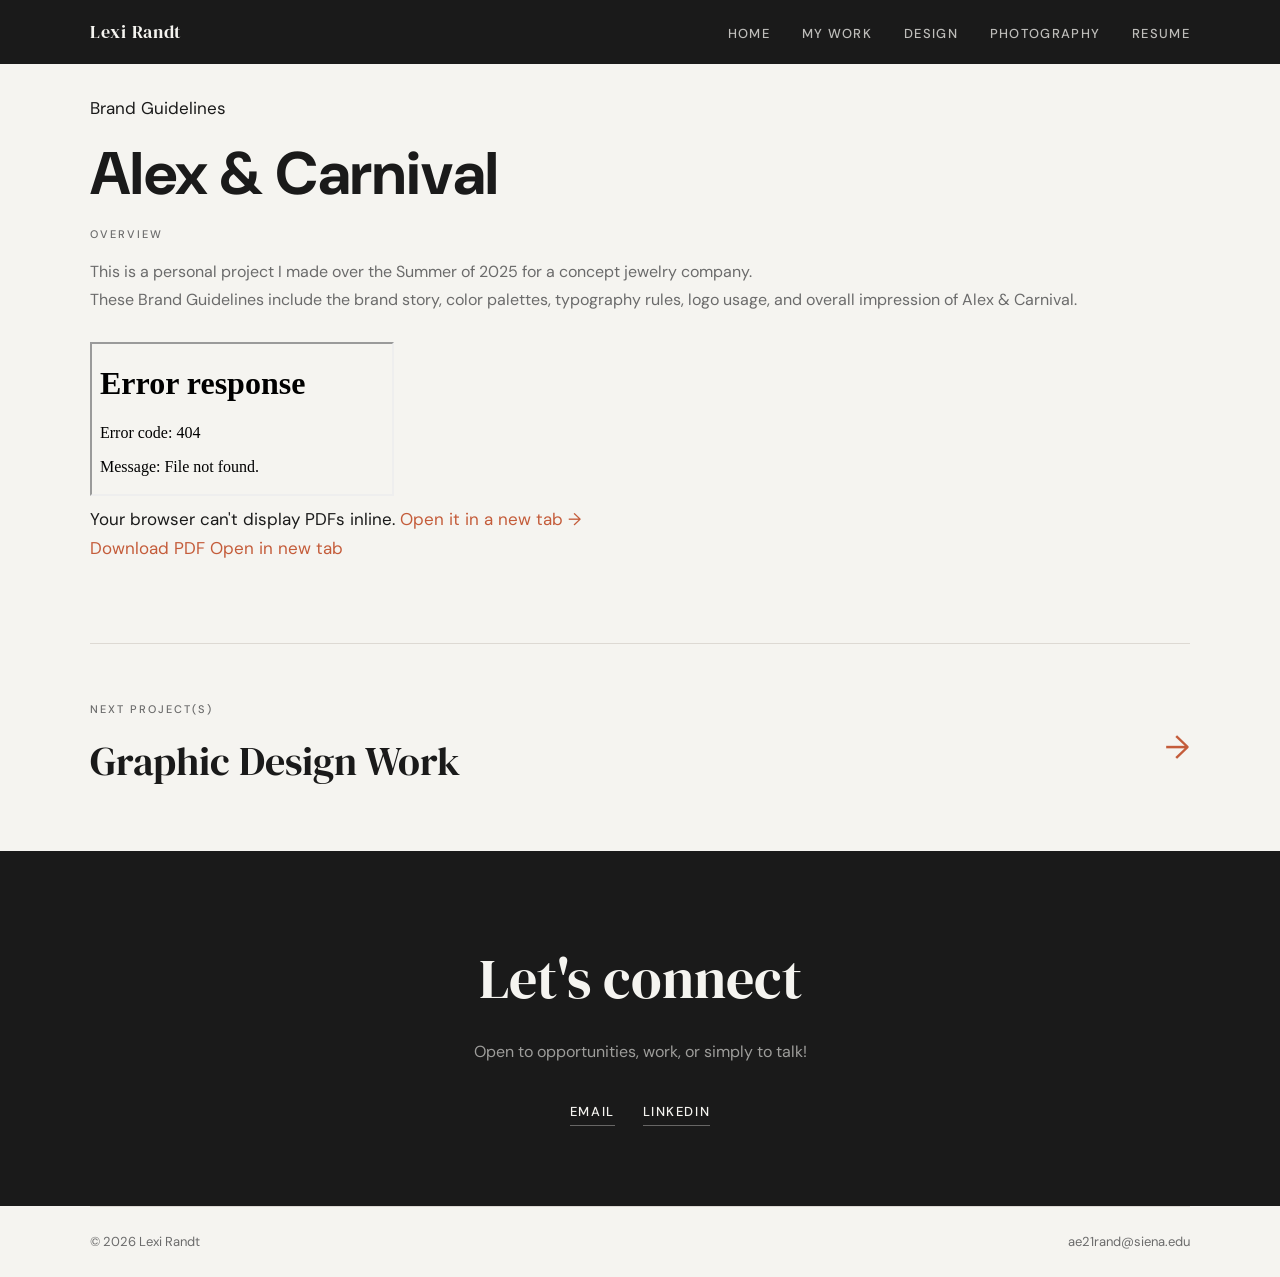
==== alex-carnival.html @ b7164f81 "New site pages" ====
<!DOCTYPE html>
<html lang="en">

<head>
  <meta charset="UTF-8" />
  <meta name="viewport" content="width=device-width, initial-scale=1.0" />
  <title>Project One — Your Name</title>
  <link rel="preconnect" href="https://fonts.googleapis.com" />
  <link rel="preconnect" href="https://fonts.gstatic.com" crossorigin />
  <link
    href="https://fonts.googleapis.com/css2?family=DM+Serif+Display:ital@0;1&family=DM+Sans:wght@300;400;500&display=swap"
    rel="stylesheet" />
  <link rel="stylesheet" href="style.css" />
</head>

<body>


  <!-- ===================== NAVIGATION ===================== -->
  <nav class="nav">
    <div class="nav__inner">

      <a class="nav__logo" href="index.html">Lexi Randt</a>

      <ul class="nav__links" id="navLinks">
        <li><a href="index.html">Home</a></li>
        <li><a href="projects.html">My work</a></li>
        <li><a href="graphic-design.html">Design</a></li>
        <li><a href="photography.html">Photography</a></li>
        <li><a href="randt-resume.html">Resume</a></li>
      </ul>
      <button class="nav__toggle" id="navToggle" aria-label="Toggle menu">
        <span></span><span></span><span></span>
      </button>
    </div>
  </nav>


  <!-- ===================== TITLE & META =====================
  ========================================================== -->


  </div>

  <section class="pdf-embed section" style="margin-top: -50px;">
    <div class="container">


      <p class="pdf-embed__label">Brand Guidelines</p>
      <h2 style="font-size: 60px;" class="pdf-embed__title">Alex & Carnival</h2>

      <div class="project-meta__overview">
        <p class="label">Overview</p>
        This is a personal project I made over the Summer of 2025 for a concept jewelry company. <br>
        These Brand Guidelines include the brand story, color palettes, typography rules, logo usage, 
        and overall impression of Alex & Carnival.
        <br> <br>
      </div>

      <iframe class="pdf-embed__frame pdf-embed__frame--scroll" src="images/acbg.pdf"
        title="Alex Carnival Brand Guidelines" loading="lazy"></iframe>

      <p class="pdf-embed__fallback" id="docFallback">
        Your browser can't display PDFs inline.
        <a href="files/YOUR-DOCUMENT.pdf" target="_blank">Open it in a new tab →</a>
      </p>

      <div class="pdf-embed__actions">
        <a class="pdf-embed__download" href="files/YOUR-DOCUMENT.pdf" download>
          Download PDF
        </a>
        <a class="pdf-embed__download" href="images/acbg.pdf" target="_blank">
          Open in new tab
        </a>
      </div>

    </div>
  </section>



  <!-- ===================== NEXT PROJECT =====================
       Update href and the project title text.
       Delete this block if this is your last project.
  ========================================================== -->
  <div class="next-project container">
    <a href="graphic-design.html">
      <p class="next-project__label">Next Project(s)</p>
      <p class="next-project__title">Graphic Design Work</p>
    </a>
    <span class="next-project__arrow">→</span>
  </div>


<!-- ===================== CONNECT ===================== -->
  <section class="connect">
    <div class="container">
      <h2 class="connect__heading">Let's connect</h2>
      <p class="connect__sub">Open to opportunities, work, or simply to talk!</p>
      <div class="connect__links">
        <a class="connect__link" href="mailto:ae21rand@siean.edu">Email</a>
        <a class="connect__link" href="www.linkedin.com/in/lexi-r-291688350" target="_blank">LinkedIn</a>
      </div>
    </div>
  </section>


  <!-- ===================== FOOTER ===================== -->
  <footer class="footer container">
    <span>© 2026 Lexi Randt</span>
    <a href="mailto:ae21rand@siena.edu">ae21rand@siena.edu</a>
  </footer>


  <script src="main.js"></script>
</body>

</html>
---- style.css ----
/* ============================================================
   DESIGN TOKENS
   Edit these to restyle the whole site at once.
============================================================ */
:root {
  --color-bg:       #f5f4f0;
  --color-text:     #1a1a1a;
  --color-muted:    #6b6b6b;
  --color-accent:   #c45c3a;
  --color-border:   #ddd9d3;
  --color-nav-bg:   #1a1a1a;
  --color-nav-text: #f5f4f0;
 
  --font-display: 'DM Serif Display', Georgia, serif;
  --font-body:    'DM Sans', system-ui, sans-serif;
 
  --width-wide: 1100px;  /* homepage, nav, projects grid */
  --width-text:  740px;  /* case study body text */
  --nav-height:   64px;
  --gap-section:  80px;
}
 
 
/* ============================================================
   RESET & BASE
============================================================ */
*, *::before, *::after { box-sizing: border-box; margin: 0; padding: 0; }
html { scroll-behavior: smooth; }
body {
  font-family: var(--font-body);
  background: var(--color-bg);
  color: var(--color-text);
  font-size: 17px;
  line-height: 1.7;
}
img { display: block; max-width: 100%; }
a   { color: var(--color-accent); text-decoration: none; }
a:hover { text-decoration: underline; }
 
 
/* ============================================================
   LAYOUT UTILITIES
============================================================ */
.container      { width: 90%; max-width: var(--width-wide); margin: 0 auto; }
.container--text { width: 90%; max-width: var(--width-text); margin: 0 auto; }
.section        { padding: var(--gap-section) 0; }
.divider        { border: none; border-top: 1px solid var(--color-border); }
.label {
  font-size: 11px;
  font-weight: 500;
  letter-spacing: 0.18em;
  text-transform: uppercase;
  color: var(--color-muted);
  margin-bottom: 14px;
}
 
 
/* ============================================================
   NAVIGATION
   Copy this HTML block to every page — styles live here.
 
   <nav class="nav">
     <div class="nav__inner">
       <a class="nav__logo" href="index.html">Your Name</a>
       <ul class="nav__links" id="navLinks">
         <li><a href="index.html">Home</a></li>
         <li><a href="projects.html">Projects</a></li>
         <li><a href="photography.html">Photography</a></li>
       </ul>
       <button class="nav__toggle" id="navToggle" aria-label="Toggle menu">
         <span></span><span></span><span></span>
       </button>
     </div>
   </nav>
============================================================ */
.nav {
  position: sticky;
  top: 0;
  z-index: 100;
  height: var(--nav-height);
  background: var(--color-nav-bg);
  display: flex;
  align-items: center;
}
.nav__inner {
  display: flex;
  align-items: center;
  justify-content: space-between;
  width: 90%;
  max-width: var(--width-wide);
  margin: 0 auto;
}
.nav__logo {
  font-family: var(--font-display);
  font-size: 18px;
  color: var(--color-nav-text);
  letter-spacing: 0.04em;
}
.nav__logo:hover { opacity: 0.8; text-decoration: none; }
.nav__links { display: flex; gap: 32px; list-style: none; }
.nav__links a {
  font-size: 13px;
  font-weight: 500;
  letter-spacing: 0.1em;
  text-transform: uppercase;
  color: var(--color-nav-text);
  opacity: 0.75;
  transition: opacity 0.2s;
}
.nav__links a:hover,
.nav__links a.active { opacity: 1; text-decoration: none; }
.nav__toggle {
  display: none;
  flex-direction: column;
  gap: 5px;
  background: none;
  border: none;
  cursor: pointer;
  padding: 4px;
}
.nav__toggle span { display: block; width: 22px; height: 2px; background: var(--color-nav-text); }
 
 
/* ============================================================
   BUTTON
   <a class="btn" href="...">Label</a>
   Add .btn--light on dark backgrounds.
============================================================ */
.btn {
  display: inline-block;
  font-size: 13px;
  font-weight: 500;
  letter-spacing: 0.1em;
  text-transform: uppercase;
  padding: 14px 30px;
  border: 1.5px solid currentColor;
  color: var(--color-text);
  background: transparent;
  transition: background 0.2s, color 0.2s;
  cursor: pointer;
}
.btn:hover { background: var(--color-text); color: var(--color-bg); text-decoration: none; }
.btn--light { color: var(--color-bg); }
.btn--light:hover { background: var(--color-bg); color: var(--color-text); }
 
 
/* ============================================================
   CONNECT SECTION
   Copy this HTML block to every page.
 
   <section class="connect">
     <div class="container">
       <h2 class="connect__heading">Let's connect</h2>
       <p class="connect__sub">Open to opportunities, collabs, or just a chat 👋</p>
       <div class="connect__links">
         <a class="connect__link" href="mailto:you@email.com">Email</a>
         <a class="connect__link" href="https://linkedin.com/in/yourhandle" target="_blank">LinkedIn</a>
         <a class="connect__link" href="https://instagram.com/yourhandle" target="_blank">Instagram</a>
       </div>
     </div>
   </section>
============================================================ */
.connect {
  background: var(--color-text);
  color: var(--color-bg);
  padding: var(--gap-section) 0;
  text-align: center;
}
.connect__heading {
  font-family: var(--font-display);
  font-size: clamp(32px, 5vw, 56px);
  font-weight: 400;
  margin-bottom: 12px;
}
.connect__sub { font-size: 16px; opacity: 0.6; margin-bottom: 36px; }
.connect__links { display: flex; justify-content: center; gap: 28px; flex-wrap: wrap; }
.connect__link {
  font-size: 13px;
  font-weight: 500;
  letter-spacing: 0.12em;
  text-transform: uppercase;
  color: var(--color-bg);
  border-bottom: 1px solid rgba(245, 244, 240, 0.35);
  padding-bottom: 2px;
  transition: border-color 0.2s;
}
.connect__link:hover { border-color: var(--color-bg); text-decoration: none; }
 
 
/* ============================================================
   FOOTER
   Copy this HTML block to every page.
 
   <footer class="footer container">
     <span>© 2024 Your Name</span>
     <a href="mailto:you@email.com">you@email.com</a>
   </footer>
============================================================ */
.footer {
  display: flex;
  align-items: center;
  justify-content: space-between;
  padding: 24px 0;
  border-top: 1px solid var(--color-border);
  font-size: 13px;
  color: var(--color-muted);
}
.footer a { color: var(--color-muted); }
.footer a:hover { color: var(--color-text); text-decoration: none; }
 
 
/* ============================================================
   PLACEHOLDER
   Use while waiting for real images.
   <div class="img-placeholder">Label</div>
============================================================ */
.img-placeholder {
  background: linear-gradient(135deg, #e8e4dc, #d4cfc6);
  display: flex;
  align-items: center;
  justify-content: center;
  font-size: 13px;
  letter-spacing: 0.06em;
  color: var(--color-muted);
  min-height: 260px;
  width: 100%;
}
 
 
/* ============================================================
   HOME — HERO
   Two-column: text left, photo right.
============================================================ */
.hero {
  padding: 90px 0 70px;
  border-bottom: 1px solid var(--color-border);
}
.hero__inner {
  display: grid;
  grid-template-columns: 1fr 1fr;
  gap: 64px;
  align-items: center;
}
.hero__name {
  font-family: var(--font-display);
  font-size: clamp(40px, 6vw, 80px);
  font-weight: 400;
  line-height: 1.05;
  margin-bottom: 28px;
}
.hero__name em { font-style: italic; color: var(--color-accent); }
.hero__tagline {
  font-family: var(--font-display);
  font-size: clamp(20px, 2.5vw, 30px);
  font-weight: 400;
  margin-bottom: 24px;
}
.hero__bio { font-size: 16px; color: var(--color-muted); }
.hero__photo {
  aspect-ratio: 4 / 5;
  overflow: hidden;
  background: var(--color-border);
}
.hero__photo img { width: 100%; height: 100%; object-fit: cover; }
 
 
/* ============================================================
   HOME — WORK PREVIEW GRID
   A 3-column grid of project cards linking to projects.html
   or directly to individual project pages.
============================================================ */
.work-grid {
  display: grid;
  grid-template-columns: repeat(3, 1fr);
  gap: 24px;
}
.work-card { display: block; color: inherit; text-decoration: none; }
.work-card:hover .work-card__img img { transform: scale(1.04); }
.work-card__img {
  aspect-ratio: 4 / 3;
  overflow: hidden;
  background: var(--color-border);
  margin-bottom: 14px;
}
.work-card__img img { width: 100%; height: 100%; object-fit: cover; transition: transform 0.5s ease; }
.work-card__title { font-family: var(--font-display); font-size: 22px; font-weight: 400; margin-bottom: 4px; }
.work-card__tag   { font-size: 12px; letter-spacing: 0.1em; text-transform: uppercase; color: var(--color-muted); }
 
 
/* ============================================================
   HOME — ABOUT SNIPPET
============================================================ */
.about { display: grid; grid-template-columns: 1fr 1fr; gap: 64px; align-items: center; }
.about__heading { font-family: var(--font-display); font-size: clamp(28px, 4vw, 48px); font-weight: 400; margin-bottom: 20px; }
.about__body    { color: var(--color-muted); margin-bottom: 28px; }
.about__photo   { aspect-ratio: 3 / 4; overflow: hidden; background: var(--color-border); }
.about__photo img { width: 100%; height: 100%; object-fit: cover; }
 
 
/* ============================================================
   PROJECTS PAGE — page header
============================================================ */
.page-header {
  padding: 64px 0 48px;
  border-bottom: 1px solid var(--color-border);
}
.page-header h1 {
  font-family: var(--font-display);
  font-size: clamp(40px, 7vw, 80px);
  font-weight: 400;
  line-height: 1.05;
}
.page-header p {
  font-size: 16px;
  color: var(--color-muted);
  margin-top: 16px;
  max-width: 480px;
}
 
 
/* ============================================================
   PROJECTS PAGE — project list
   Each card is a full-width row: image left, text right.
   Duplicate .project-card blocks to add more projects.
============================================================ */
.project-list {
  display: flex;
  flex-direction: column;
}
 
.project-card {
  display: grid;
  grid-template-columns: 1fr 1fr;
  gap: 0;
  border-bottom: 1px solid var(--color-border);
  text-decoration: none;
  color: inherit;
  transition: background 0.2s;
}
.project-card:first-child { border-top: 1px solid var(--color-border); }
.project-card:hover { background: rgba(0,0,0,0.02); }
.project-card:hover .project-card__img img { transform: scale(1.03); }
 
.project-card__img {
  aspect-ratio: 16 / 9;
  overflow: hidden;
  background: var(--color-border);
}
.project-card__img img { width: 100%; height: 100%; object-fit: cover; transition: transform 0.5s ease; }
 
.project-card__info {
  display: flex;
  flex-direction: column;
  justify-content: center;
  padding: 48px 56px;
}
.project-card__date {
  font-size: 11px;
  font-weight: 500;
  letter-spacing: 0.18em;
  text-transform: uppercase;
  color: var(--color-muted);
  margin-bottom: 12px;
}
.project-card__title {
  font-family: var(--font-display);
  font-size: clamp(26px, 3vw, 40px);
  font-weight: 400;
  line-height: 1.15;
  margin-bottom: 16px;
}
.project-card__desc {
  font-size: 15px;
  color: var(--color-muted);
  line-height: 1.7;
  margin-bottom: 24px;
}
.project-card__link {
  font-size: 12px;
  font-weight: 500;
  letter-spacing: 0.12em;
  text-transform: uppercase;
  color: var(--color-accent);
  display: flex;
  align-items: center;
  gap: 6px;
}
.project-card__link::after { content: '→'; }
 
/* Alternate: image on right for even-numbered cards */
.project-card:nth-child(even) .project-card__img  { order: 2; }
.project-card:nth-child(even) .project-card__info { order: 1; }
 
 
/* ============================================================
   PROJECT CASE STUDY — hero image
============================================================ */
.project-hero { width: 100%; max-height: 500px; overflow: hidden; background: var(--color-border); }
.project-hero img { width: 100%; height: 100%; object-fit: cover; }
 
 
/* ============================================================
   PROJECT CASE STUDY — title & meta
============================================================ */
.project-title { padding: 60px 0 48px; border-bottom: 1px solid var(--color-border); }
.project-title h1 {
  font-family: var(--font-display);
  font-size: clamp(36px, 6vw, 64px);
  font-weight: 400;
  line-height: 1.1;
  margin-bottom: 32px;
}
.project-meta { display: grid; grid-template-columns: 1fr 1fr; gap: 32px; }
.project-meta__overview { font-size: 16px; color: var(--color-muted); line-height: 1.75; }
.project-meta__details  { font-size: 14px; color: var(--color-muted); line-height: 1.9; }
.project-meta__details strong {
  display: block;
  font-size: 11px;
  font-weight: 500;
  letter-spacing: 0.15em;
  text-transform: uppercase;
  color: var(--color-text);
  margin-top: 20px;
  margin-bottom: 2px;
}
.project-meta__details strong:first-child { margin-top: 0; }
 
 
/* ============================================================
   PROJECT CASE STUDY — pull quote
============================================================ */
.pull-quote {
  padding: 64px 0;
  border-top: 1px solid var(--color-border);
  border-bottom: 1px solid var(--color-border);
}
.pull-quote blockquote {
  font-family: var(--font-display);
  font-size: clamp(24px, 4vw, 40px);
  font-style: italic;
  font-weight: 400;
  line-height: 1.3;
  max-width: 680px;
  margin: 0 auto;
  text-align: center;
}
.pull-quote blockquote::before { content: '\201C'; color: var(--color-accent); font-size: 1.2em; vertical-align: -0.2em; margin-right: 4px; }
.pull-quote blockquote::after  { content: '\201D'; color: var(--color-accent); font-size: 1.2em; vertical-align: -0.2em; margin-left: 4px; }
.pull-quote cite {
  display: block;
  margin-top: 20px;
  font-style: normal;
  font-size: 13px;
  letter-spacing: 0.1em;
  text-transform: uppercase;
  color: var(--color-muted);
}
 
 
/* ============================================================
   PROJECT CASE STUDY — body text (prose)
   Wrap all written content in <div class="prose">
============================================================ */
.prose h2 {
  font-family: var(--font-display);
  font-size: clamp(22px, 3vw, 32px);
  font-weight: 400;
  line-height: 1.25;
  margin-top: 56px;
  margin-bottom: 18px;
}
.prose h2:first-child { margin-top: 0; }
.prose p  { color: var(--color-muted); margin-bottom: 20px; line-height: 1.8; }
.prose ul { list-style: none; padding: 0; margin-bottom: 20px; }
.prose ul li {
  position: relative;
  padding-left: 20px;
  color: var(--color-muted);
  margin-bottom: 10px;
}
.prose ul li::before { content: '—'; position: absolute; left: 0; color: var(--color-accent); }
.prose strong { color: var(--color-text); font-weight: 500; }
 
 
/* ============================================================
   PROJECT CASE STUDY — image layouts
 
   A) .img-full       — spans full page width
   B) .img-contained  — stays within the text column
   C) .img-pair       — two images side by side
   .img-caption       — caption under any image block
============================================================ */
.img-full { width: 100%; overflow: hidden; background: var(--color-border); margin: 44px 0; }
.img-full img { width: 100%; object-fit: cover; }
 
.img-contained { overflow: hidden; background: var(--color-border); margin: 44px 0; }
.img-contained img { width: 100%; object-fit: cover; }
 
.img-pair { display: grid; grid-template-columns: 1fr 1fr; gap: 16px; margin: 44px 0; }
.img-pair__item { overflow: hidden; background: var(--color-border); }
.img-pair__item img { width: 100%; height: 100%; object-fit: cover; }
 
.img-caption {
  font-size: 13px;
  color: var(--color-muted);
  text-align: center;
  margin-top: -28px;
  margin-bottom: 44px;
}
 
 
/* ============================================================
   PROJECT CASE STUDY — next project link
============================================================ */
.next-project {
  display: flex;
  align-items: center;
  justify-content: space-between;
  gap: 32px;
  padding: 56px 0;
  border-top: 1px solid var(--color-border);
}
.next-project a { text-decoration: none; }
.next-project__label {
  font-size: 11px;
  font-weight: 500;
  letter-spacing: 0.18em;
  text-transform: uppercase;
  color: var(--color-muted);
  margin-bottom: 8px;
}
.next-project__title {
  font-family: var(--font-display);
  font-size: clamp(24px, 4vw, 40px);
  font-weight: 400;
  color: var(--color-text);
  transition: color 0.2s;
}
.next-project a:hover .next-project__title { color: var(--color-accent); }
.next-project__arrow { font-size: 32px; color: var(--color-accent); flex-shrink: 0; }
 
 
/* ============================================================
   PHOTOGRAPHY PAGE
============================================================ */
 
/* Page header */
.photo-header {
  padding: 64px 0 48px;
  border-bottom: 1px solid var(--color-border);
}
.photo-header h1 {
  font-family: var(--font-display);
  font-size: clamp(40px, 7vw, 80px);
  font-weight: 400;
  line-height: 1.05;
}
.photo-header p {
  font-size: 16px;
  color: var(--color-muted);
  margin-top: 16px;
  max-width: 480px;
}
 
/* ── Category section ──────────────────────────────────────
   Each .photo-section groups a set of rows under a label.
   Duplicate the whole block to add a new category.
──────────────────────────────────────────────────────────── */
.photo-section {
  padding: 72px 0 0;
}
.photo-section:last-of-type {
  padding-bottom: 80px;
}
 
/* Category label + optional count */
.photo-section__header {
  display: flex;
  align-items: baseline;
  gap: 14px;
  margin-bottom: 32px;
  padding-bottom: 14px;
  border-bottom: 1px solid var(--color-border);
}
.photo-section__title {
  font-family: var(--font-display);
  font-size: clamp(22px, 3vw, 32px);
  font-weight: 400;
  line-height: 1;
}
.photo-section__count {
  font-size: 12px;
  font-weight: 500;
  letter-spacing: 0.14em;
  text-transform: uppercase;
  color: var(--color-muted);
}
 
/* ── Rows ──────────────────────────────────────────────────
   Each .photo-row is one horizontal unit.
 
   ONE image (full width):
     <div class="photo-row">
       <div class="photo-item"> … </div>
     </div>
 
   TWO images side by side:
     <div class="photo-row photo-row--two">
       <div class="photo-item"> … </div>
       <div class="photo-item"> … </div>
     </div>
 
   Gap between rows is controlled by --photo-gap.
──────────────────────────────────────────────────────────── */
.photo-rows {
  --photo-gap: 10px;
  display: flex;
  flex-direction: column;
  gap: var(--photo-gap);
}
 
.photo-row {
  display: grid;
  grid-template-columns: 1fr;
  gap: var(--photo-gap);
}
.photo-row--two {
  grid-template-columns: 1fr 1fr;
}
 
/* Individual photo cell — height controlled by aspect-ratio
   inline style on the .photo-item itself, e.g.:
     style="aspect-ratio: 3/2"   (landscape)
     style="aspect-ratio: 1/1"   (square)
     style="aspect-ratio: 2/3"   (portrait)
   Omit the style entirely to let the image's natural
   proportions determine the height. */
.photo-item {
  background: var(--color-border);
  position: relative;
  cursor: zoom-in;
  overflow: hidden;
}
/* Natural aspect ratio — image sets its own height */
.photo-item img {
  width: 100%;
  height: auto;
  display: block;
  transition: transform 0.55s ease;
}
.photo-item:hover img { transform: scale(1.025); }
 
/* ── Lightbox ───────────────────────────────────────────────
   Opens when any .photo-item is clicked.
   Close by clicking the backdrop, the × button, or Escape.
──────────────────────────────────────────────────────────── */
.photo-lightbox {
  display: none;
  position: fixed;
  inset: 0;
  z-index: 200;
  background: rgba(10, 10, 10, 0.95);
  align-items: center;
  justify-content: center;
  padding: 24px;
}
.photo-lightbox.is-open { display: flex; }
 
.photo-lightbox__img {
  max-width: 92vw;
  max-height: 92vh;
  width: auto;
  height: auto;
  object-fit: contain;
  display: block;
  box-shadow: 0 32px 80px rgba(0,0,0,0.6);
  cursor: default;
}
 
/* Caption under the image in the lightbox */
.photo-lightbox__caption {
  position: fixed;
  bottom: 24px;
  left: 50%;
  transform: translateX(-50%);
  color: rgba(245,244,240,0.6);
  font-size: 13px;
  letter-spacing: 0.06em;
  white-space: nowrap;
  pointer-events: none;
}
 
/* Prev / Next arrows */
.photo-lightbox__prev,
.photo-lightbox__next {
  position: fixed;
  top: 50%;
  transform: translateY(-50%);
  background: none;
  border: none;
  color: rgba(245,244,240,0.5);
  font-size: 36px;
  line-height: 1;
  cursor: pointer;
  padding: 16px;
  transition: color 0.2s;
  z-index: 201;
  user-select: none;
}
.photo-lightbox__prev { left: 12px; }
.photo-lightbox__next { right: 12px; }
.photo-lightbox__prev:hover,
.photo-lightbox__next:hover { color: #f5f4f0; }
 
/* Close button */
.photo-lightbox__close {
  position: fixed;
  top: 18px;
  right: 22px;
  background: none;
  border: none;
  color: rgba(245,244,240,0.6);
  font-size: 32px;
  line-height: 1;
  cursor: pointer;
  z-index: 201;
  transition: color 0.2s;
}
.photo-lightbox__close:hover { color: #f5f4f0; }
 
/* Optional caption — shown on hover at bottom of image */
.photo-item__caption {
  position: absolute;
  bottom: 0; left: 0; right: 0;
  padding: 10px 14px;
  background: rgba(26,26,26,0.55);
  color: #f5f4f0;
  font-size: 12px;
  letter-spacing: 0.04em;
  opacity: 0;
  transition: opacity 0.3s ease;
}
.photo-item:hover .photo-item__caption { opacity: 1; }
 
 
 
/* ============================================================
   GRAPHIC DESIGN PAGE — header
============================================================ */
.design-header {
  padding: 64px 0 48px;
  border-bottom: 1px solid var(--color-border);
}
.design-header h1 {
  font-family: var(--font-display);
  font-size: clamp(40px, 7vw, 80px);
  font-weight: 400;
  line-height: 1.05;
}
.design-header p {
  font-size: 16px;
  color: var(--color-muted);
  margin-top: 16px;
  max-width: 480px;
}
 
 
/* ============================================================
   GRAPHIC DESIGN PAGE — scroll feed
   A centred single-column feed. Each .design-piece is one
   item: image on top, caption below. Images display at their
   natural proportions — no cropping.
 
   Click any image to open the shared lightbox (same one used
   on the photography page — styles live in the photo-lightbox
   block above).
============================================================ */
.design-feed {
  max-width: 780px;       /* comfortable reading / viewing width */
  margin: 0 auto;
  padding: 64px 5% 80px;
  display: flex;
  flex-direction: column;
  gap: 72px;              /* space between pieces */
}
 
/* One piece: image + caption */
.design-piece {
  display: flex;
  flex-direction: column;
  gap: 16px;
}
 
/* The image — natural size, click to zoom */
.design-piece__img {
  cursor: zoom-in;
  overflow: hidden;
  background: var(--color-border);
  position: relative;
}
.design-piece__img img {
  width: 100%;
  height: auto;           /* natural proportions, no cropping */
  display: block;
  transition: transform 0.45s ease;
}
.design-piece__img:hover img { transform: scale(1.02); }
 
/* Subtle zoom hint on hover */
.design-piece__img::after {
  content: 'Click to enlarge';
  position: absolute;
  bottom: 12px;
  right: 14px;
  font-size: 11px;
  letter-spacing: 0.1em;
  text-transform: uppercase;
  color: #f5f4f0;
  background: rgba(26,26,26,0.55);
  padding: 5px 10px;
  opacity: 0;
  transition: opacity 0.3s ease;
  pointer-events: none;
}
.design-piece__img:hover::after { opacity: 1; }
 
/* Caption row: title left, tags right */
.design-piece__caption {
  display: flex;
  align-items: baseline;
  justify-content: space-between;
  gap: 16px;
  padding-top: 4px;
  border-top: 1px solid var(--color-border);
}
.design-piece__title {
  font-family: var(--font-display);
  font-size: 18px;
  font-weight: 400;
  color: var(--color-text);
}
.design-piece__meta {
  font-size: 12px;
  letter-spacing: 0.1em;
  text-transform: uppercase;
  color: var(--color-muted);
  white-space: nowrap;
  flex-shrink: 0;
}
/* Optional longer description below the title/meta row */
.design-piece__desc {
  font-size: 14px;
  color: var(--color-muted);
  line-height: 1.65;
  margin-top: 6px;
}
 
/* Section divider label inside the feed */
.design-feed__section {
  display: flex;
  align-items: center;
  gap: 16px;
  margin-bottom: -32px;   /* pull it closer to the first item after it */
}
.design-feed__section h2 {
  font-family: var(--font-display);
  font-size: clamp(20px, 2.5vw, 28px);
  font-weight: 400;
  white-space: nowrap;
}
.design-feed__section::after {
  content: '';
  flex: 1;
  height: 1px;
  background: var(--color-border);
}
 
/* ============================================================
   RESPONSIVE — mobile at 768px
============================================================ */
@media (max-width: 768px) {
  :root { --gap-section: 56px; }
 
  /* Nav */
  .nav__links { display: none; }
  .nav__links.is-open {
    display: flex;
    flex-direction: column;
    position: absolute;
    top: var(--nav-height);
    left: 0; right: 0;
    background: var(--color-nav-bg);
    padding: 24px 5%;
    gap: 20px;
  }
  .nav__toggle { display: flex; }
 
  /* Home */
  .hero__inner  { grid-template-columns: 1fr; }
  .hero__photo  { order: -1; aspect-ratio: 4 / 3; }
  .work-grid    { grid-template-columns: 1fr; }
  .about        { grid-template-columns: 1fr; }
  .about__photo { order: -1; aspect-ratio: 4 / 3; }
 
  /* Projects list */
  .project-card {
    grid-template-columns: 1fr;
  }
  .project-card:nth-child(even) .project-card__img  { order: 0; }
  .project-card:nth-child(even) .project-card__info { order: 0; }
  .project-card__info { padding: 28px 24px; }
 
  /* Case study */
  .project-meta { grid-template-columns: 1fr; }
  .img-pair     { grid-template-columns: 1fr; }
  .next-project { flex-direction: column; align-items: flex-start; }
 
  /* Photography */
  .photo-row--two { grid-template-columns: 1fr; }
  .photo-section__header { flex-direction: column; gap: 4px; }
 
  /* Graphic design */
  .design-feed { padding: 40px 0 64px; }
  .design-piece__caption { flex-direction: column; gap: 4px; }
  .design-piece__meta { white-space: normal; }


  /* ----------- BACK TO TOP --------------- */
.back-to-top {
  display: inline-block;
  margin-top: 1rem;
  color: #006b54;
  text-decoration: underline;
  font-size: 0.9rem;
  transition: color 0.2s ease;
  text-decoration: none;
  color: #202123;
}

.back-to-top:hover {
  color: #202123;
  cursor: pointer;
}
}
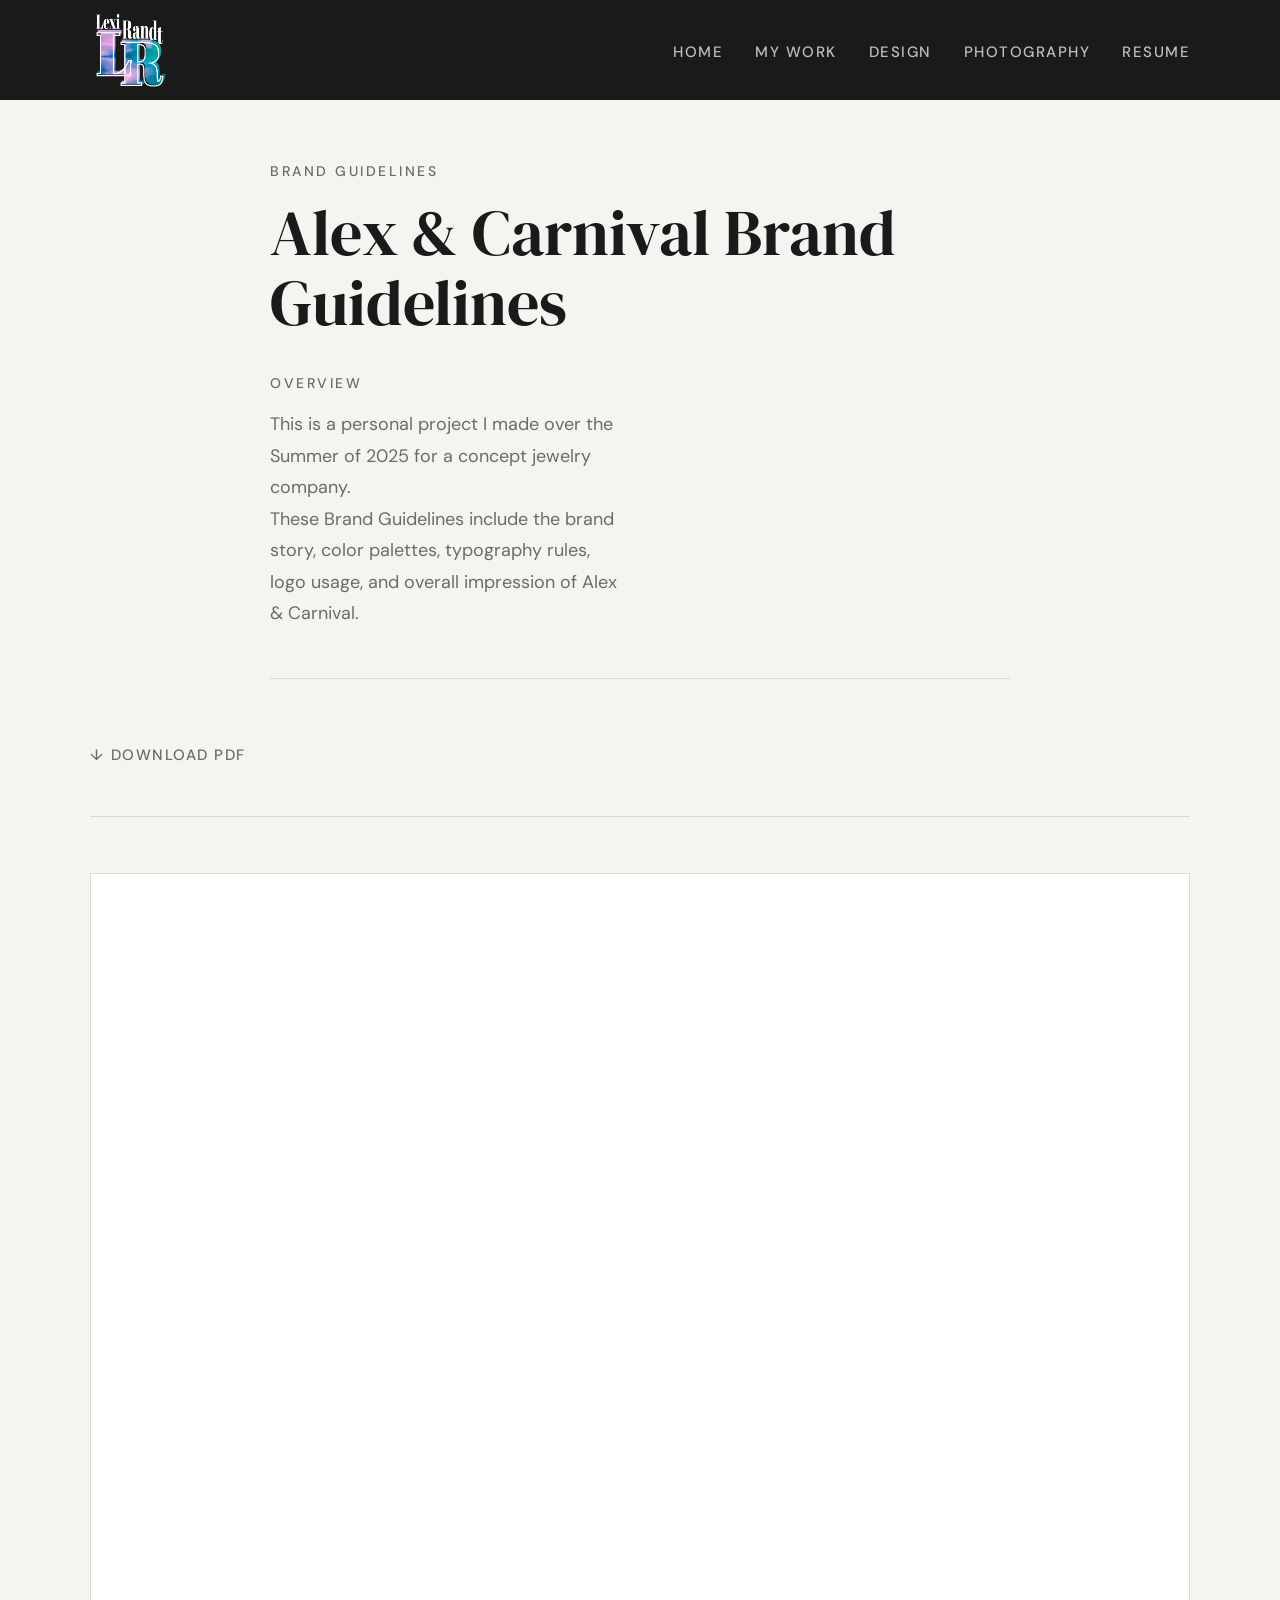
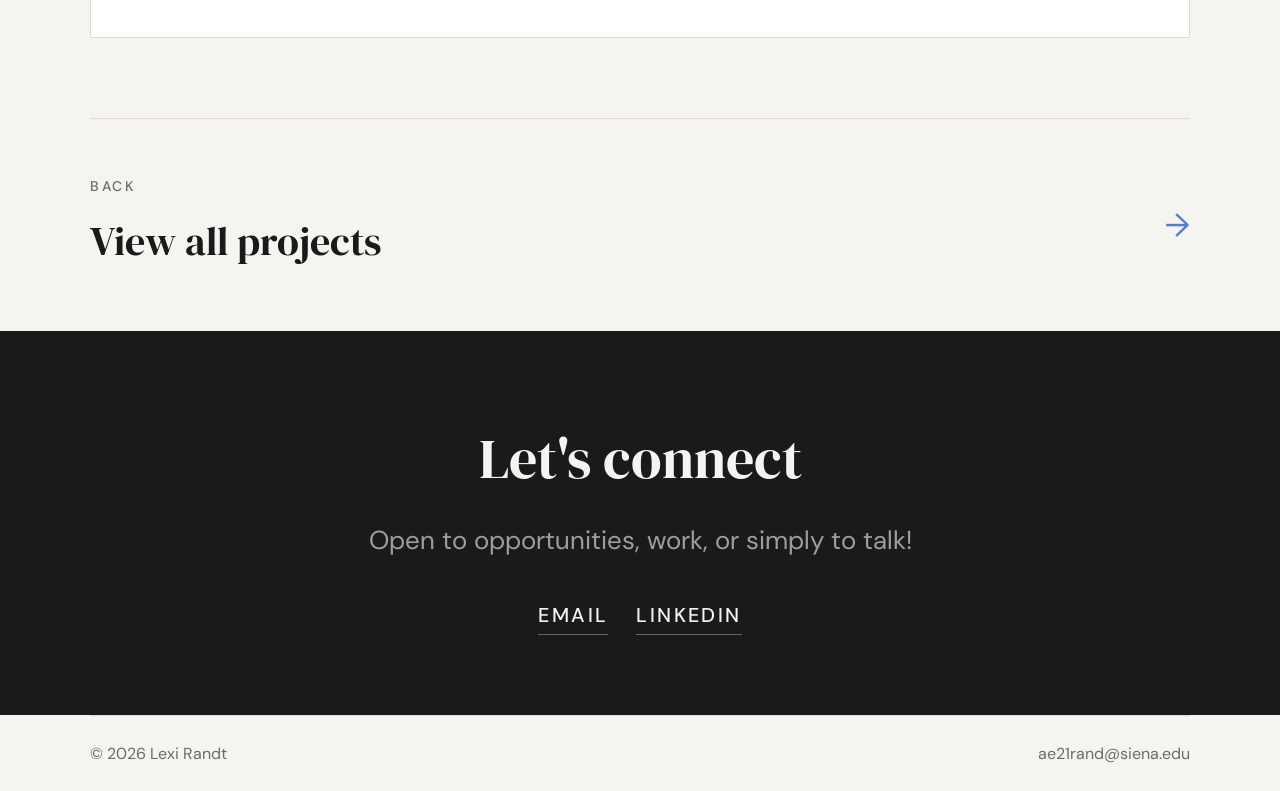
==== commit 14469d57: "POlished" ====
--- a/alex-carnival.html
+++ b/alex-carnival.html
@@ -4,7 +4,7 @@
 <head>
   <meta charset="UTF-8" />
   <meta name="viewport" content="width=device-width, initial-scale=1.0" />
-  <title>Project One — Your Name</title>
+  <title>Alex & Carnival — Lexi Randt</title>
   <link rel="preconnect" href="https://fonts.googleapis.com" />
   <link rel="preconnect" href="https://fonts.gstatic.com" crossorigin />
   <link
@@ -20,7 +20,10 @@
   <nav class="nav">
     <div class="nav__inner">
 
-      <a class="nav__logo" href="index.html">Lexi Randt</a>
+      <a class="nav__logo" href="index.html" aria-label="Home">
+        <img src="images/logo.png" alt="Lexi Randt" style="height: 80px; width: auto; display: block;" />
+      </a>
+      <!-- <a class="nav__logo" href="index.html">Lexi Randt</a> -->
 
       <ul class="nav__links" id="navLinks">
         <li><a href="index.html">Home</a></li>
@@ -38,71 +41,87 @@
 
   <!-- ===================== TITLE & META =====================
   ========================================================== -->
+  <div class="project-title container--text">
 
+    <p class="label">Brand Guidelines</p>
+    <h1>Alex & Carnival Brand Guidelines</h1>
 
-  </div>
-
-  <section class="pdf-embed section" style="margin-top: -50px;">
-    <div class="container">
-
-
-      <p class="pdf-embed__label">Brand Guidelines</p>
-      <h2 style="font-size: 60px;" class="pdf-embed__title">Alex & Carnival</h2>
+    <div class="project-meta">
 
       <div class="project-meta__overview">
         <p class="label">Overview</p>
         This is a personal project I made over the Summer of 2025 for a concept jewelry company. <br>
-        These Brand Guidelines include the brand story, color palettes, typography rules, logo usage, 
+        These Brand Guidelines include the brand story, color palettes, typography rules, logo usage,
         and overall impression of Alex & Carnival.
-        <br> <br>
       </div>
 
-      <iframe class="pdf-embed__frame pdf-embed__frame--scroll" src="images/acbg.pdf"
-        title="Alex Carnival Brand Guidelines" loading="lazy"></iframe>
+    </div>
+  </div>
 
-      <p class="pdf-embed__fallback" id="docFallback">
-        Your browser can't display PDFs inline.
-        <a href="files/YOUR-DOCUMENT.pdf" target="_blank">Open it in a new tab →</a>
-      </p>
 
-      <div class="pdf-embed__actions">
-        <a class="pdf-embed__download" href="files/YOUR-DOCUMENT.pdf" download>
+
+
+      <!-- ===================== PAGE HEADER =====================
+       Edit the href below to point to your PDF file.
+  ========================================================= -->
+      <div class="resume-header container">
+        <a class="resume-header__download" href="files/acbg.pdf" download>
           Download PDF
-        </a>
-        <a class="pdf-embed__download" href="images/acbg.pdf" target="_blank">
-          Open in new tab
         </a>
       </div>
 
-    </div>
+
+      <!-- ===================== PDF VIEWER =====================
+       Uses <object> — the most reliable cross-browser embed.
+       Works natively in Chrome, Firefox, Edge, and desktop
+       Safari using each browser's built-in PDF viewer.
+
+       On mobile (where inline PDF is often blocked), the
+       fallback inside <object> appears automatically — no
+       JavaScript needed.
+
+       TO USE:
+         1. Create a /files/ folder in your project root.
+         2. Put your PDF inside it.
+         3. Replace "files/resume.pdf" in the two places below.
+  ======================================================== -->
+      <div class="resume-viewer container">
+
+        <object class="resume-viewer__frame" data="files/acbg.pdf" type="application/pdf" aria-label="Résumé">
+
+          <!-- This only shows if the PDF can't be embedded -->
+          <div class="resume-viewer__fallback">
+            <p>Your browser doesn't support embedded PDFs.</p>
+            <a class="btn" href="files/acbg.pdf" target="_blank">Open PDF in new tab →</a>
+          </div>
+
+        </object>
+      </div>
   </section>
 
 
 
-  <!-- ===================== NEXT PROJECT =====================
-       Update href and the project title text.
-       Delete this block if this is your last project.
-  ========================================================== -->
   <div class="next-project container">
-    <a href="graphic-design.html">
-      <p class="next-project__label">Next Project(s)</p>
-      <p class="next-project__title">Graphic Design Work</p>
+    <a href="projects.html">
+      <p class="next-project__label">Back</p>
+      <p class="next-project__title">View all projects</p>
     </a>
-    <span class="next-project__arrow">→</span>
+     <a href="projects.html" class="next-project__arrow">→</a>
   </div>
 
 
-<!-- ===================== CONNECT ===================== -->
+  <!-- ===================== CONNECT ===================== -->
   <section class="connect">
     <div class="container">
       <h2 class="connect__heading">Let's connect</h2>
       <p class="connect__sub">Open to opportunities, work, or simply to talk!</p>
       <div class="connect__links">
-        <a class="connect__link" href="mailto:ae21rand@siean.edu">Email</a>
-        <a class="connect__link" href="www.linkedin.com/in/lexi-r-291688350" target="_blank">LinkedIn</a>
+        <a class="connect__link" href="mailto:ae21rand@siena.edu">Email</a>
+        <a class="connect__link" href="https://www.linkedin.com/in/lexi-r-291688350" target="_blank">LinkedIn</a>
       </div>
     </div>
   </section>
+  
 
 
   <!-- ===================== FOOTER ===================== -->
--- a/style.css
+++ b/style.css
@@ -6,21 +6,21 @@
   --color-bg:       #f5f4f0;
   --color-text:     #1a1a1a;
   --color-muted:    #6b6b6b;
-  --color-accent:   #c45c3a;
+  --color-accent:   #547ecc;
   --color-border:   #ddd9d3;
   --color-nav-bg:   #1a1a1a;
   --color-nav-text: #f5f4f0;
- 
+
   --font-display: 'DM Serif Display', Georgia, serif;
   --font-body:    'DM Sans', system-ui, sans-serif;
- 
+
   --width-wide: 1100px;  /* homepage, nav, projects grid */
   --width-text:  740px;  /* case study body text */
-  --nav-height:   64px;
+  --nav-height:   100px;
   --gap-section:  80px;
 }
- 
- 
+
+
 /* ============================================================
    RESET & BASE
 ============================================================ */
@@ -30,14 +30,14 @@
   font-family: var(--font-body);
   background: var(--color-bg);
   color: var(--color-text);
-  font-size: 17px;
+  font-size: 22px;
   line-height: 1.7;
 }
 img { display: block; max-width: 100%; }
 a   { color: var(--color-accent); text-decoration: none; }
 a:hover { text-decoration: underline; }
- 
- 
+
+
 /* ============================================================
    LAYOUT UTILITIES
 ============================================================ */
@@ -46,19 +46,19 @@
 .section        { padding: var(--gap-section) 0; }
 .divider        { border: none; border-top: 1px solid var(--color-border); }
 .label {
-  font-size: 11px;
+  font-size: 14px;
   font-weight: 500;
   letter-spacing: 0.18em;
   text-transform: uppercase;
   color: var(--color-muted);
   margin-bottom: 14px;
 }
- 
- 
+
+
 /* ============================================================
    NAVIGATION
    Copy this HTML block to every page — styles live here.
- 
+
    <nav class="nav">
      <div class="nav__inner">
        <a class="nav__logo" href="index.html">Your Name</a>
@@ -91,15 +91,21 @@
   margin: 0 auto;
 }
 .nav__logo {
-  font-family: var(--font-display);
-  font-size: 18px;
-  color: var(--color-nav-text);
-  letter-spacing: 0.04em;
+  display: flex;
+  align-items: center;
+  flex-shrink: 0;
+}
+/* Favicon / logo image in the navbar */
+.nav__logo img {
+  height: 36px;       /* adjust to taste */
+  width: auto;
+  display: block;
+  /*filter: brightness(0) invert(1);  makes a dark image white — remove if your logo is already light */
 }
 .nav__logo:hover { opacity: 0.8; text-decoration: none; }
 .nav__links { display: flex; gap: 32px; list-style: none; }
 .nav__links a {
-  font-size: 13px;
+  font-size: 15px;
   font-weight: 500;
   letter-spacing: 0.1em;
   text-transform: uppercase;
@@ -119,8 +125,8 @@
   padding: 4px;
 }
 .nav__toggle span { display: block; width: 22px; height: 2px; background: var(--color-nav-text); }
- 
- 
+
+
 /* ============================================================
    BUTTON
    <a class="btn" href="...">Label</a>
@@ -128,7 +134,7 @@
 ============================================================ */
 .btn {
   display: inline-block;
-  font-size: 13px;
+  font-size: 14px;
   font-weight: 500;
   letter-spacing: 0.1em;
   text-transform: uppercase;
@@ -142,12 +148,12 @@
 .btn:hover { background: var(--color-text); color: var(--color-bg); text-decoration: none; }
 .btn--light { color: var(--color-bg); }
 .btn--light:hover { background: var(--color-bg); color: var(--color-text); }
- 
- 
+
+
 /* ============================================================
    CONNECT SECTION
    Copy this HTML block to every page.
- 
+
    <section class="connect">
      <div class="container">
        <h2 class="connect__heading">Let's connect</h2>
@@ -168,14 +174,14 @@
 }
 .connect__heading {
   font-family: var(--font-display);
-  font-size: clamp(32px, 5vw, 56px);
+  font-size: clamp(26px, 5vw, 56px);
   font-weight: 400;
   margin-bottom: 12px;
 }
-.connect__sub { font-size: 16px; opacity: 0.6; margin-bottom: 36px; }
+.connect__sub { font-size: 26px; opacity: 0.6; margin-bottom: 36px; }
 .connect__links { display: flex; justify-content: center; gap: 28px; flex-wrap: wrap; }
 .connect__link {
-  font-size: 13px;
+  font-size: 20px;
   font-weight: 500;
   letter-spacing: 0.12em;
   text-transform: uppercase;
@@ -185,12 +191,12 @@
   transition: border-color 0.2s;
 }
 .connect__link:hover { border-color: var(--color-bg); text-decoration: none; }
- 
- 
+
+
 /* ============================================================
    FOOTER
    Copy this HTML block to every page.
- 
+
    <footer class="footer container">
      <span>© 2024 Your Name</span>
      <a href="mailto:you@email.com">you@email.com</a>
@@ -202,13 +208,13 @@
   justify-content: space-between;
   padding: 24px 0;
   border-top: 1px solid var(--color-border);
-  font-size: 13px;
+  font-size: 16px;
   color: var(--color-muted);
 }
 .footer a { color: var(--color-muted); }
 .footer a:hover { color: var(--color-text); text-decoration: none; }
- 
- 
+
+
 /* ============================================================
    PLACEHOLDER
    Use while waiting for real images.
@@ -219,14 +225,14 @@
   display: flex;
   align-items: center;
   justify-content: center;
-  font-size: 13px;
+  font-size: 15px;
   letter-spacing: 0.06em;
   color: var(--color-muted);
   min-height: 260px;
   width: 100%;
 }
- 
- 
+
+
 /* ============================================================
    HOME — HERO
    Two-column: text left, photo right.
@@ -255,15 +261,15 @@
   font-weight: 400;
   margin-bottom: 24px;
 }
-.hero__bio { font-size: 16px; color: var(--color-muted); }
+.hero__bio { font-size: 20px; color: var(--color-muted); }
 .hero__photo {
   aspect-ratio: 4 / 5;
   overflow: hidden;
   background: var(--color-border);
 }
 .hero__photo img { width: 100%; height: 100%; object-fit: cover; }
- 
- 
+
+
 /* ============================================================
    HOME — WORK PREVIEW GRID
    A 3-column grid of project cards linking to projects.html
@@ -284,9 +290,9 @@
 }
 .work-card__img img { width: 100%; height: 100%; object-fit: cover; transition: transform 0.5s ease; }
 .work-card__title { font-family: var(--font-display); font-size: 22px; font-weight: 400; margin-bottom: 4px; }
-.work-card__tag   { font-size: 12px; letter-spacing: 0.1em; text-transform: uppercase; color: var(--color-muted); }
- 
- 
+.work-card__tag   { font-size: 14px; letter-spacing: 0.1em; text-transform: uppercase; color: var(--color-muted); }
+
+
 /* ============================================================
    HOME — ABOUT SNIPPET
 ============================================================ */
@@ -295,8 +301,8 @@
 .about__body    { color: var(--color-muted); margin-bottom: 28px; }
 .about__photo   { aspect-ratio: 3 / 4; overflow: hidden; background: var(--color-border); }
 .about__photo img { width: 100%; height: 100%; object-fit: cover; }
- 
- 
+
+
 /* ============================================================
    PROJECTS PAGE — page header
 ============================================================ */
@@ -316,8 +322,8 @@
   margin-top: 16px;
   max-width: 480px;
 }
- 
- 
+
+
 /* ============================================================
    PROJECTS PAGE — project list
    Each card is a full-width row: image left, text right.
@@ -327,7 +333,7 @@
   display: flex;
   flex-direction: column;
 }
- 
+
 .project-card {
   display: grid;
   grid-template-columns: 1fr 1fr;
@@ -340,14 +346,14 @@
 .project-card:first-child { border-top: 1px solid var(--color-border); }
 .project-card:hover { background: rgba(0,0,0,0.02); }
 .project-card:hover .project-card__img img { transform: scale(1.03); }
- 
+
 .project-card__img {
   aspect-ratio: 16 / 9;
   overflow: hidden;
   background: var(--color-border);
 }
 .project-card__img img { width: 100%; height: 100%; object-fit: cover; transition: transform 0.5s ease; }
- 
+
 .project-card__info {
   display: flex;
   flex-direction: column;
@@ -355,7 +361,7 @@
   padding: 48px 56px;
 }
 .project-card__date {
-  font-size: 11px;
+  font-size: 16px;
   font-weight: 500;
   letter-spacing: 0.18em;
   text-transform: uppercase;
@@ -386,19 +392,19 @@
   gap: 6px;
 }
 .project-card__link::after { content: '→'; }
- 
+
 /* Alternate: image on right for even-numbered cards */
 .project-card:nth-child(even) .project-card__img  { order: 2; }
 .project-card:nth-child(even) .project-card__info { order: 1; }
- 
- 
+
+
 /* ============================================================
    PROJECT CASE STUDY — hero image
 ============================================================ */
 .project-hero { width: 100%; max-height: 500px; overflow: hidden; background: var(--color-border); }
 .project-hero img { width: 100%; height: 100%; object-fit: cover; }
- 
- 
+
+
 /* ============================================================
    PROJECT CASE STUDY — title & meta
 ============================================================ */
@@ -411,11 +417,11 @@
   margin-bottom: 32px;
 }
 .project-meta { display: grid; grid-template-columns: 1fr 1fr; gap: 32px; }
-.project-meta__overview { font-size: 16px; color: var(--color-muted); line-height: 1.75; }
-.project-meta__details  { font-size: 14px; color: var(--color-muted); line-height: 1.9; }
+.project-meta__overview { font-size: 18px; color: var(--color-muted); line-height: 1.75; }
+.project-meta__details  { font-size: 16px; color: var(--color-muted); line-height: 1.9; }
 .project-meta__details strong {
   display: block;
-  font-size: 11px;
+  font-size: 16px;
   font-weight: 500;
   letter-spacing: 0.15em;
   text-transform: uppercase;
@@ -424,8 +430,8 @@
   margin-bottom: 2px;
 }
 .project-meta__details strong:first-child { margin-top: 0; }
- 
- 
+
+
 /* ============================================================
    PROJECT CASE STUDY — pull quote
 ============================================================ */
@@ -450,13 +456,13 @@
   display: block;
   margin-top: 20px;
   font-style: normal;
-  font-size: 13px;
+  font-size: 17px;
   letter-spacing: 0.1em;
   text-transform: uppercase;
   color: var(--color-muted);
 }
- 
- 
+
+
 /* ============================================================
    PROJECT CASE STUDY — body text (prose)
    Wrap all written content in <div class="prose">
@@ -480,11 +486,11 @@
 }
 .prose ul li::before { content: '—'; position: absolute; left: 0; color: var(--color-accent); }
 .prose strong { color: var(--color-text); font-weight: 500; }
- 
- 
+
+
 /* ============================================================
    PROJECT CASE STUDY — image layouts
- 
+
    A) .img-full       — spans full page width
    B) .img-contained  — stays within the text column
    C) .img-pair       — two images side by side
@@ -492,14 +498,14 @@
 ============================================================ */
 .img-full { width: 100%; overflow: hidden; background: var(--color-border); margin: 44px 0; }
 .img-full img { width: 100%; object-fit: cover; }
- 
+
 .img-contained { overflow: hidden; background: var(--color-border); margin: 44px 0; }
 .img-contained img { width: 100%; object-fit: cover; }
- 
+
 .img-pair { display: grid; grid-template-columns: 1fr 1fr; gap: 16px; margin: 44px 0; }
 .img-pair__item { overflow: hidden; background: var(--color-border); }
 .img-pair__item img { width: 100%; height: 100%; object-fit: cover; }
- 
+
 .img-caption {
   font-size: 13px;
   color: var(--color-muted);
@@ -507,8 +513,8 @@
   margin-top: -28px;
   margin-bottom: 44px;
 }
- 
- 
+
+
 /* ============================================================
    PROJECT CASE STUDY — next project link
 ============================================================ */
@@ -522,7 +528,7 @@
 }
 .next-project a { text-decoration: none; }
 .next-project__label {
-  font-size: 11px;
+  font-size: 14px;
   font-weight: 500;
   letter-spacing: 0.18em;
   text-transform: uppercase;
@@ -538,12 +544,12 @@
 }
 .next-project a:hover .next-project__title { color: var(--color-accent); }
 .next-project__arrow { font-size: 32px; color: var(--color-accent); flex-shrink: 0; }
- 
- 
+
+
 /* ============================================================
    PHOTOGRAPHY PAGE
 ============================================================ */
- 
+
 /* Page header */
 .photo-header {
   padding: 64px 0 48px;
@@ -556,12 +562,12 @@
   line-height: 1.05;
 }
 .photo-header p {
-  font-size: 16px;
+  font-size: 22px;
   color: var(--color-muted);
   margin-top: 16px;
   max-width: 480px;
 }
- 
+
 /* ── Category section ──────────────────────────────────────
    Each .photo-section groups a set of rows under a label.
    Duplicate the whole block to add a new category.
@@ -572,7 +578,7 @@
 .photo-section:last-of-type {
   padding-bottom: 80px;
 }
- 
+
 /* Category label + optional count */
 .photo-section__header {
   display: flex;
@@ -584,32 +590,32 @@
 }
 .photo-section__title {
   font-family: var(--font-display);
-  font-size: clamp(22px, 3vw, 32px);
+  font-size: clamp(24px, 3vw, 32px);
   font-weight: 400;
   line-height: 1;
 }
 .photo-section__count {
-  font-size: 12px;
+  font-size: 16px;
   font-weight: 500;
   letter-spacing: 0.14em;
   text-transform: uppercase;
   color: var(--color-muted);
 }
- 
+
 /* ── Rows ──────────────────────────────────────────────────
    Each .photo-row is one horizontal unit.
- 
+
    ONE image (full width):
      <div class="photo-row">
        <div class="photo-item"> … </div>
      </div>
- 
+
    TWO images side by side:
      <div class="photo-row photo-row--two">
        <div class="photo-item"> … </div>
        <div class="photo-item"> … </div>
      </div>
- 
+
    Gap between rows is controlled by --photo-gap.
 ──────────────────────────────────────────────────────────── */
 .photo-rows {
@@ -618,7 +624,7 @@
   flex-direction: column;
   gap: var(--photo-gap);
 }
- 
+
 .photo-row {
   display: grid;
   grid-template-columns: 1fr;
@@ -627,7 +633,7 @@
 .photo-row--two {
   grid-template-columns: 1fr 1fr;
 }
- 
+
 /* Individual photo cell — height controlled by aspect-ratio
    inline style on the .photo-item itself, e.g.:
      style="aspect-ratio: 3/2"   (landscape)
@@ -649,7 +655,7 @@
   transition: transform 0.55s ease;
 }
 .photo-item:hover img { transform: scale(1.025); }
- 
+
 /* ── Lightbox ───────────────────────────────────────────────
    Opens when any .photo-item is clicked.
    Close by clicking the backdrop, the × button, or Escape.
@@ -665,7 +671,7 @@
   padding: 24px;
 }
 .photo-lightbox.is-open { display: flex; }
- 
+
 .photo-lightbox__img {
   max-width: 92vw;
   max-height: 92vh;
@@ -676,7 +682,7 @@
   box-shadow: 0 32px 80px rgba(0,0,0,0.6);
   cursor: default;
 }
- 
+
 /* Caption under the image in the lightbox */
 .photo-lightbox__caption {
   position: fixed;
@@ -689,7 +695,7 @@
   white-space: nowrap;
   pointer-events: none;
 }
- 
+
 /* Prev / Next arrows */
 .photo-lightbox__prev,
 .photo-lightbox__next {
@@ -711,7 +717,7 @@
 .photo-lightbox__next { right: 12px; }
 .photo-lightbox__prev:hover,
 .photo-lightbox__next:hover { color: #f5f4f0; }
- 
+
 /* Close button */
 .photo-lightbox__close {
   position: fixed;
@@ -727,7 +733,7 @@
   transition: color 0.2s;
 }
 .photo-lightbox__close:hover { color: #f5f4f0; }
- 
+
 /* Optional caption — shown on hover at bottom of image */
 .photo-item__caption {
   position: absolute;
@@ -735,15 +741,15 @@
   padding: 10px 14px;
   background: rgba(26,26,26,0.55);
   color: #f5f4f0;
-  font-size: 12px;
+  font-size: 20px;
   letter-spacing: 0.04em;
   opacity: 0;
   transition: opacity 0.3s ease;
 }
 .photo-item:hover .photo-item__caption { opacity: 1; }
- 
- 
- 
+
+
+
 /* ============================================================
    GRAPHIC DESIGN PAGE — header
 ============================================================ */
@@ -758,19 +764,19 @@
   line-height: 1.05;
 }
 .design-header p {
-  font-size: 16px;
+  font-size: 22px;
   color: var(--color-muted);
   margin-top: 16px;
   max-width: 480px;
 }
- 
- 
+
+
 /* ============================================================
    GRAPHIC DESIGN PAGE — scroll feed
    A centred single-column feed. Each .design-piece is one
    item: image on top, caption below. Images display at their
    natural proportions — no cropping.
- 
+
    Click any image to open the shared lightbox (same one used
    on the photography page — styles live in the photo-lightbox
    block above).
@@ -783,14 +789,14 @@
   flex-direction: column;
   gap: 72px;              /* space between pieces */
 }
- 
+
 /* One piece: image + caption */
 .design-piece {
   display: flex;
   flex-direction: column;
   gap: 16px;
 }
- 
+
 /* The image — natural size, click to zoom */
 .design-piece__img {
   cursor: zoom-in;
@@ -805,14 +811,14 @@
   transition: transform 0.45s ease;
 }
 .design-piece__img:hover img { transform: scale(1.02); }
- 
+
 /* Subtle zoom hint on hover */
 .design-piece__img::after {
   content: 'Click to enlarge';
   position: absolute;
   bottom: 12px;
   right: 14px;
-  font-size: 11px;
+  font-size: 14px;
   letter-spacing: 0.1em;
   text-transform: uppercase;
   color: #f5f4f0;
@@ -823,7 +829,7 @@
   pointer-events: none;
 }
 .design-piece__img:hover::after { opacity: 1; }
- 
+
 /* Caption row: title left, tags right */
 .design-piece__caption {
   display: flex;
@@ -835,12 +841,12 @@
 }
 .design-piece__title {
   font-family: var(--font-display);
-  font-size: 18px;
+  font-size: 20px;
   font-weight: 400;
   color: var(--color-text);
 }
 .design-piece__meta {
-  font-size: 12px;
+  font-size: 14px;
   letter-spacing: 0.1em;
   text-transform: uppercase;
   color: var(--color-muted);
@@ -854,7 +860,7 @@
   line-height: 1.65;
   margin-top: 6px;
 }
- 
+
 /* Section divider label inside the feed */
 .design-feed__section {
   display: flex;
@@ -874,13 +880,124 @@
   height: 1px;
   background: var(--color-border);
 }
- 
+
+/* ============================================================
+   RESUME PAGE
+============================================================ */
+
+/* Page header */
+.resume-header {
+  padding: 64px 0 48px;
+  border-bottom: 1px solid var(--color-border);
+  display: flex;
+  align-items: flex-end;
+  justify-content: space-between;
+  gap: 24px;
+  flex-wrap: wrap;
+}
+.resume-header h1 {
+  font-family: var(--font-display);
+  font-size: clamp(40px, 7vw, 80px);
+  font-weight: 400;
+  line-height: 1;
+}
+.resume-header__download {
+  font-size: 15px;
+  font-weight: 500;
+  letter-spacing: 0.1em;
+  text-transform: uppercase;
+  color: var(--color-muted);
+  display: flex;
+  align-items: center;
+  gap: 6px;
+  flex-shrink: 0;
+  transition: color 0.2s;
+}
+.resume-header__download::before { content: '↓'; }
+.resume-header__download:hover { color: var(--color-accent); text-decoration: none; }
+
+/* PDF viewer — fills a comfortable portion of the viewport */
+.resume-viewer {
+  padding: 56px 0 80px;
+}
+.resume-viewer__frame {
+  display: block;
+  width: 100%;
+  height: 85vh;         /* tall enough to read comfortably */
+  min-height: 500px;
+  border: 1px solid var(--color-border);
+  background: #fff;
+}
+
+/* Fallback shown when the browser can't embed the PDF */
+.resume-viewer__fallback {
+  display: none;
+  padding: 48px 32px;
+  border: 1px solid var(--color-border);
+  text-align: center;
+}
+.resume-viewer__fallback p {
+  color: var(--color-muted);
+  margin-bottom: 20px;
+}
+
+
+/* ============================================================
+   TALL IMAGE PAGE
+   For displaying a long vertical JPEG / PNG (e.g. a resume
+   exported as an image, an infographic, a mood board).
+============================================================ */
+.tall-header {
+  padding: 64px 0 48px;
+  border-bottom: 1px solid var(--color-border);
+  display: flex;
+  align-items: flex-end;
+  justify-content: space-between;
+  gap: 24px;
+  flex-wrap: wrap;
+}
+.tall-header h1 {
+  font-family: var(--font-display);
+  font-size: clamp(40px, 7vw, 80px);
+  font-weight: 400;
+  line-height: 1;
+}
+.tall-header__download {
+  font-size: 15px;
+  font-weight: 500;
+  letter-spacing: 0.1em;
+  text-transform: uppercase;
+  color: var(--color-muted);
+  display: flex;
+  align-items: center;
+  gap: 6px;
+  flex-shrink: 0;
+  transition: color 0.2s;
+}
+.tall-header__download::before { content: '↓'; }
+.tall-header__download:hover { color: var(--color-accent); text-decoration: none; }
+
+/* The image sits in a centred column, scrolls naturally */
+.tall-viewer {
+  padding: 56px 0 80px;
+}
+.tall-viewer__img {
+  display: block;
+  width: 100%;
+  max-width: 900px;      /* comfortable reading width — adjust freely */
+  height: auto;          /* natural height — no cropping */
+  margin: 0 auto;
+  border: 1px solid var(--color-border);
+  box-shadow: 0 8px 40px rgba(0,0,0,0.08);
+}
+
+
 /* ============================================================
    RESPONSIVE — mobile at 768px
 ============================================================ */
 @media (max-width: 768px) {
   :root { --gap-section: 56px; }
- 
+
   /* Nav */
   .nav__links { display: none; }
   .nav__links.is-open {
@@ -894,14 +1011,14 @@
     gap: 20px;
   }
   .nav__toggle { display: flex; }
- 
+
   /* Home */
   .hero__inner  { grid-template-columns: 1fr; }
   .hero__photo  { order: -1; aspect-ratio: 4 / 3; }
   .work-grid    { grid-template-columns: 1fr; }
   .about        { grid-template-columns: 1fr; }
   .about__photo { order: -1; aspect-ratio: 4 / 3; }
- 
+
   /* Projects list */
   .project-card {
     grid-template-columns: 1fr;
@@ -909,29 +1026,29 @@
   .project-card:nth-child(even) .project-card__img  { order: 0; }
   .project-card:nth-child(even) .project-card__info { order: 0; }
   .project-card__info { padding: 28px 24px; }
- 
+
   /* Case study */
   .project-meta { grid-template-columns: 1fr; }
   .img-pair     { grid-template-columns: 1fr; }
   .next-project { flex-direction: column; align-items: flex-start; }
- 
+
   /* Photography */
   .photo-row--two { grid-template-columns: 1fr; }
   .photo-section__header { flex-direction: column; gap: 4px; }
- 
+
   /* Graphic design */
   .design-feed { padding: 40px 0 64px; }
   .design-piece__caption { flex-direction: column; gap: 4px; }
   .design-piece__meta { white-space: normal; }
 
-
+  
   /* ----------- BACK TO TOP --------------- */
 .back-to-top {
   display: inline-block;
   margin-top: 1rem;
   color: #006b54;
   text-decoration: underline;
-  font-size: 0.9rem;
+  font-size: 20px;
   transition: color 0.2s ease;
   text-decoration: none;
   color: #202123;
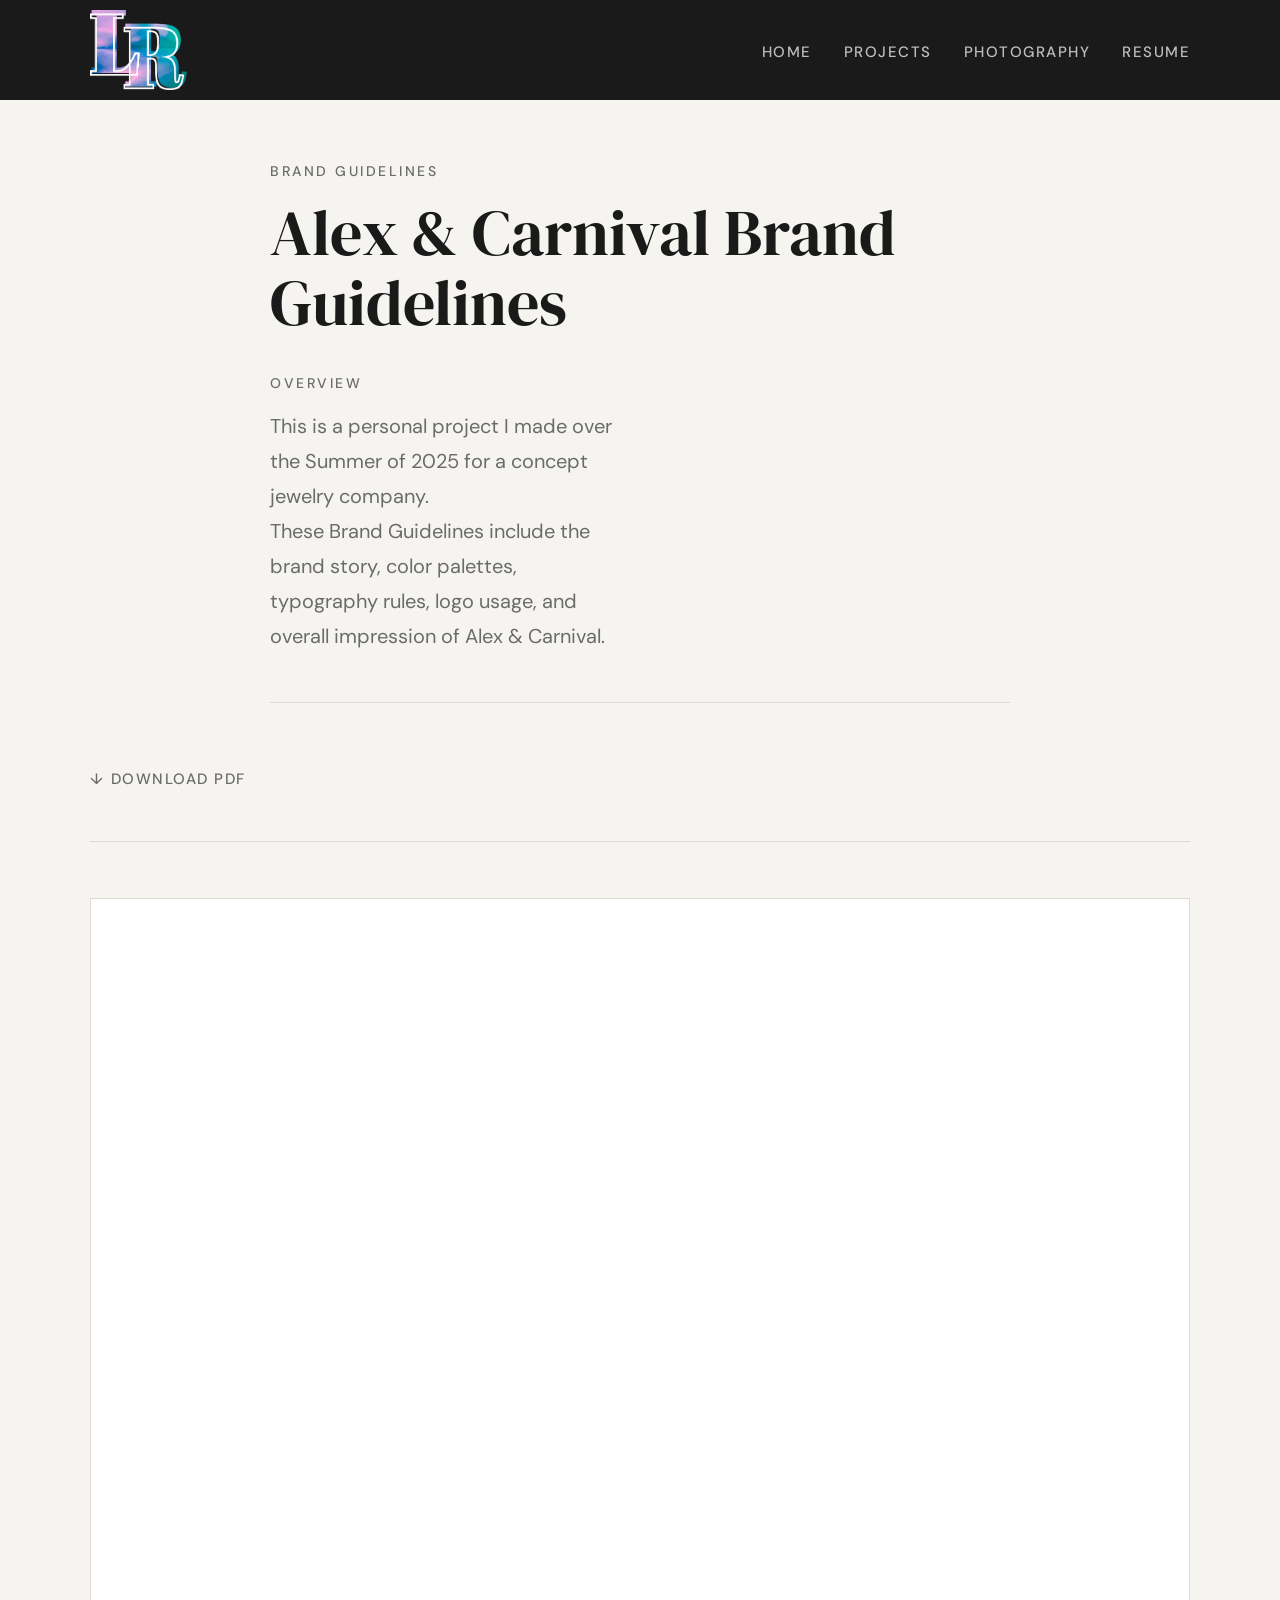
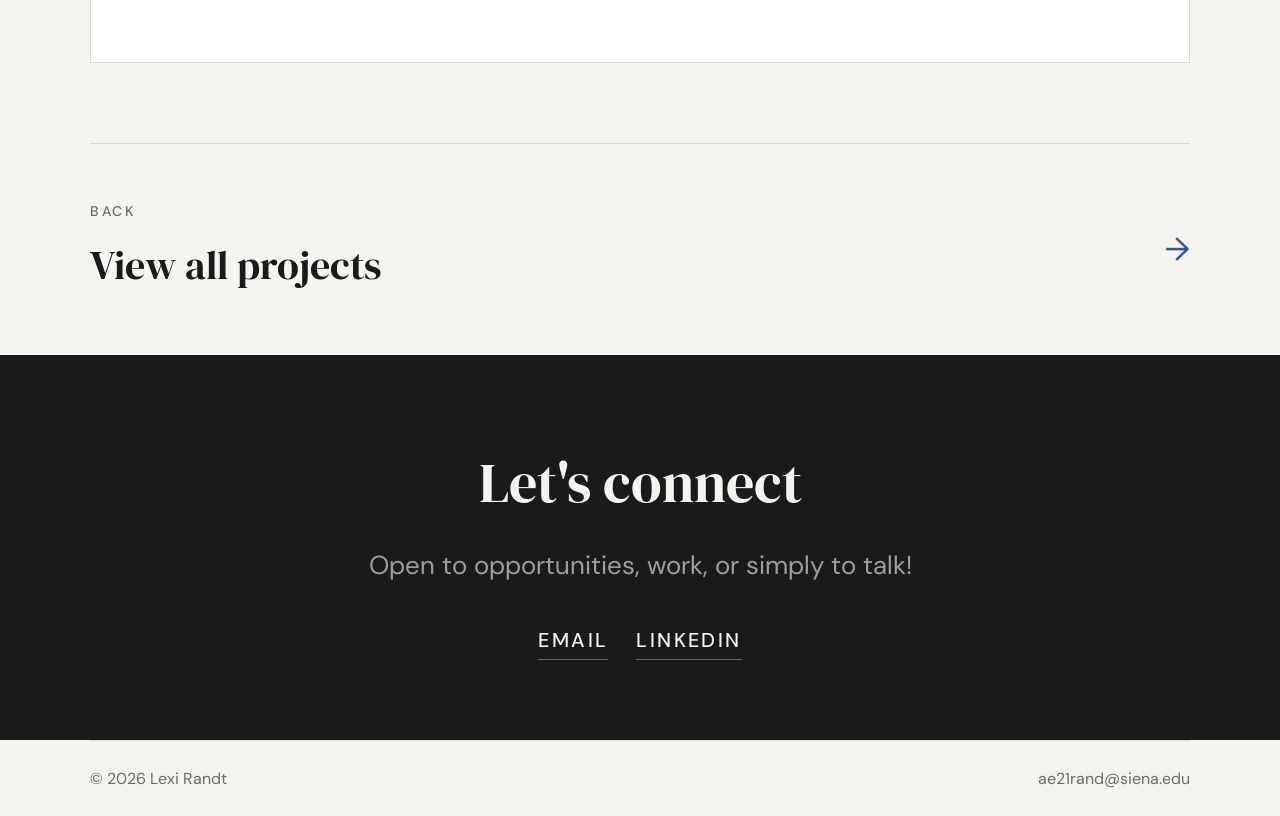
==== commit a75a4695: "Updated & polished various pages." ====
--- a/alex-carnival.html
+++ b/alex-carnival.html
@@ -27,8 +27,7 @@
 
       <ul class="nav__links" id="navLinks">
         <li><a href="index.html">Home</a></li>
-        <li><a href="projects.html">My work</a></li>
-        <li><a href="graphic-design.html">Design</a></li>
+        <li><a href="projects.html">Projects</a></li>
         <li><a href="photography.html">Photography</a></li>
         <li><a href="randt-resume.html">Resume</a></li>
       </ul>
--- a/style.css
+++ b/style.css
@@ -6,7 +6,7 @@
   --color-bg:       #f5f4f0;
   --color-text:     #1a1a1a;
   --color-muted:    #6b6b6b;
-  --color-accent:   #547ecc;
+  --color-accent:   #2E5399;
   --color-border:   #ddd9d3;
   --color-nav-bg:   #1a1a1a;
   --color-nav-text: #f5f4f0;
@@ -249,7 +249,7 @@
 }
 .hero__name {
   font-family: var(--font-display);
-  font-size: clamp(40px, 6vw, 80px);
+  font-size: clamp(75px, 6vw, 80px);
   font-weight: 400;
   line-height: 1.05;
   margin-bottom: 28px;
@@ -257,7 +257,7 @@
 .hero__name em { font-style: italic; color: var(--color-accent); }
 .hero__tagline {
   font-family: var(--font-display);
-  font-size: clamp(20px, 2.5vw, 30px);
+  font-size: clamp(35px, 2.5vw, 30px);
   font-weight: 400;
   margin-bottom: 24px;
 }
@@ -376,7 +376,7 @@
   margin-bottom: 16px;
 }
 .project-card__desc {
-  font-size: 15px;
+  font-size: 18px;
   color: var(--color-muted);
   line-height: 1.7;
   margin-bottom: 24px;
@@ -417,11 +417,11 @@
   margin-bottom: 32px;
 }
 .project-meta { display: grid; grid-template-columns: 1fr 1fr; gap: 32px; }
-.project-meta__overview { font-size: 18px; color: var(--color-muted); line-height: 1.75; }
-.project-meta__details  { font-size: 16px; color: var(--color-muted); line-height: 1.9; }
+.project-meta__overview { font-size: 20px; color: var(--color-muted); line-height: 1.75; }
+.project-meta__details  { font-size: 18px; color: var(--color-muted); line-height: 1.9; }
 .project-meta__details strong {
   display: block;
-  font-size: 16px;
+  font-size: 18px;
   font-weight: 500;
   letter-spacing: 0.15em;
   text-transform: uppercase;
@@ -507,7 +507,7 @@
 .img-pair__item img { width: 100%; height: 100%; object-fit: cover; }
 
 .img-caption {
-  font-size: 13px;
+  font-size: 18px;
   color: var(--color-muted);
   text-align: center;
   margin-top: -28px;
@@ -565,7 +565,6 @@
   font-size: 22px;
   color: var(--color-muted);
   margin-top: 16px;
-  max-width: 480px;
 }
 
 /* ── Category section ──────────────────────────────────────
@@ -767,7 +766,6 @@
   font-size: 22px;
   color: var(--color-muted);
   margin-top: 16px;
-  max-width: 480px;
 }
 
 
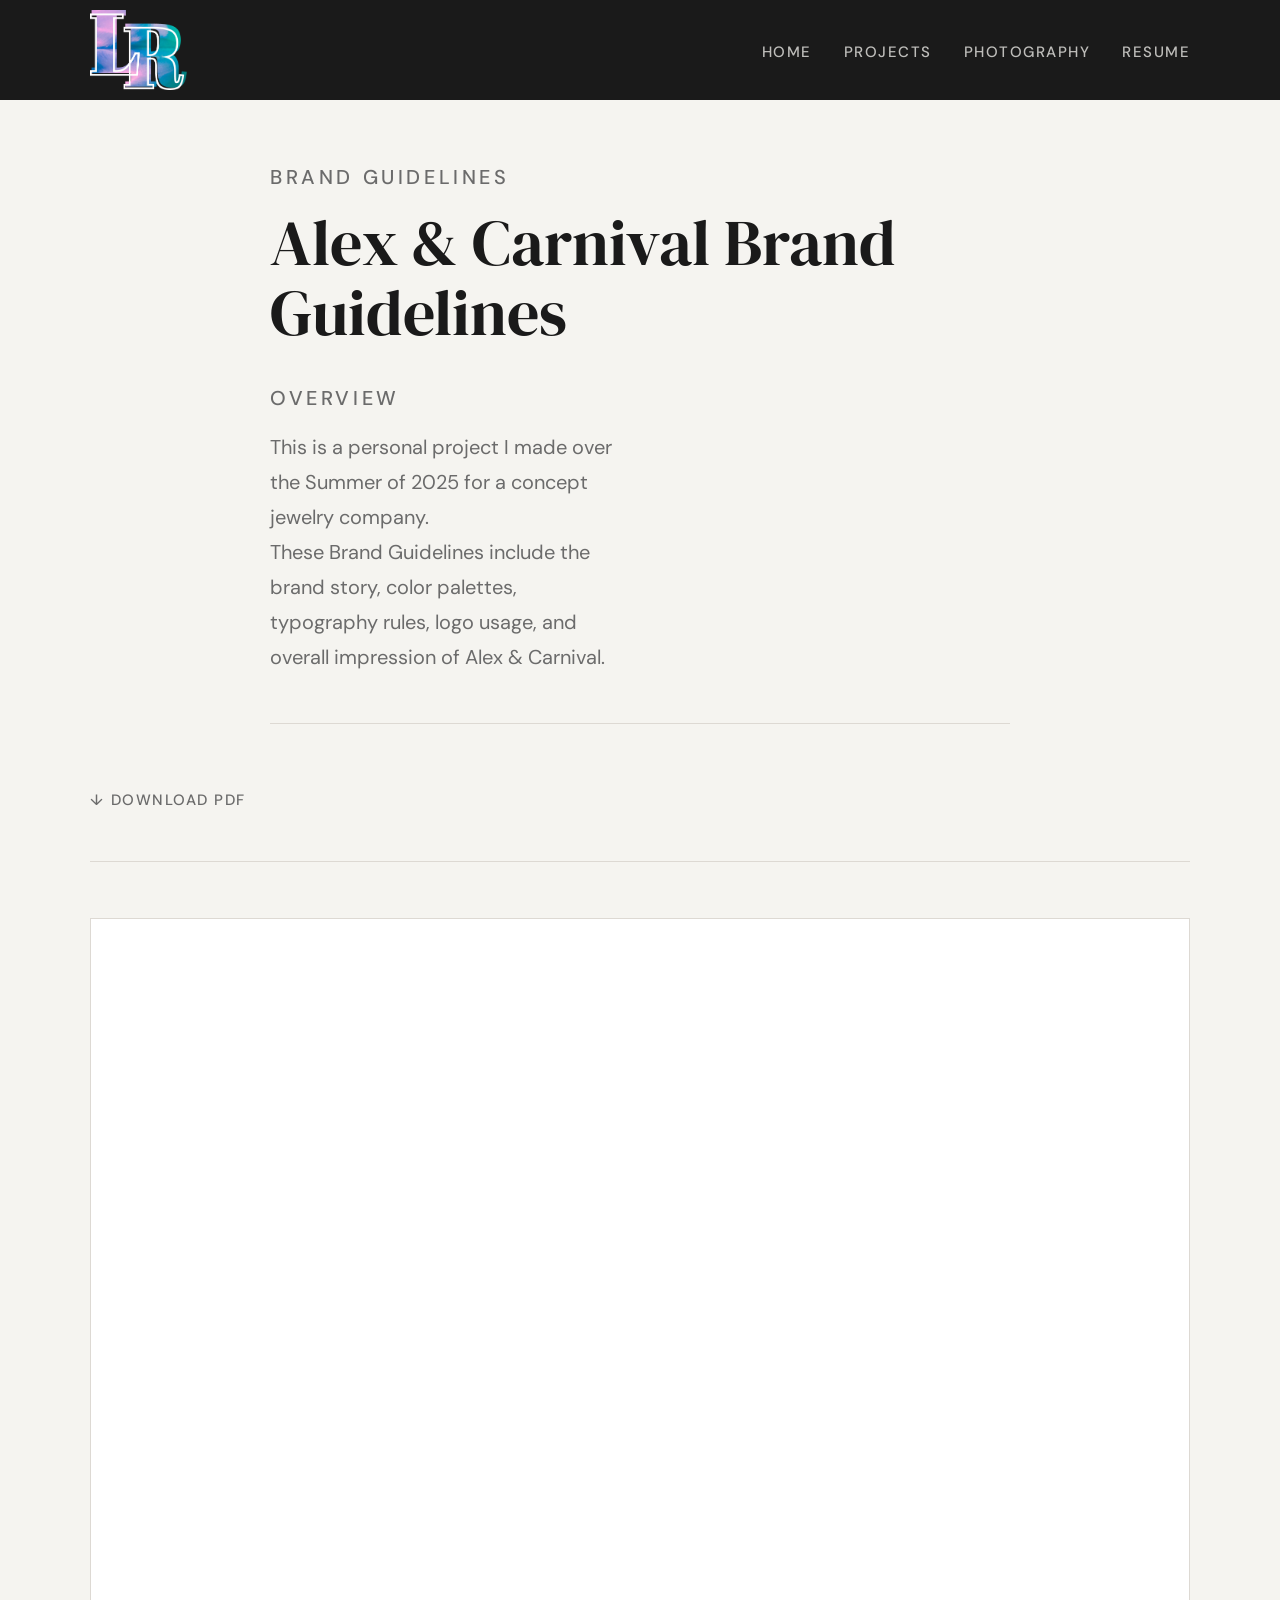
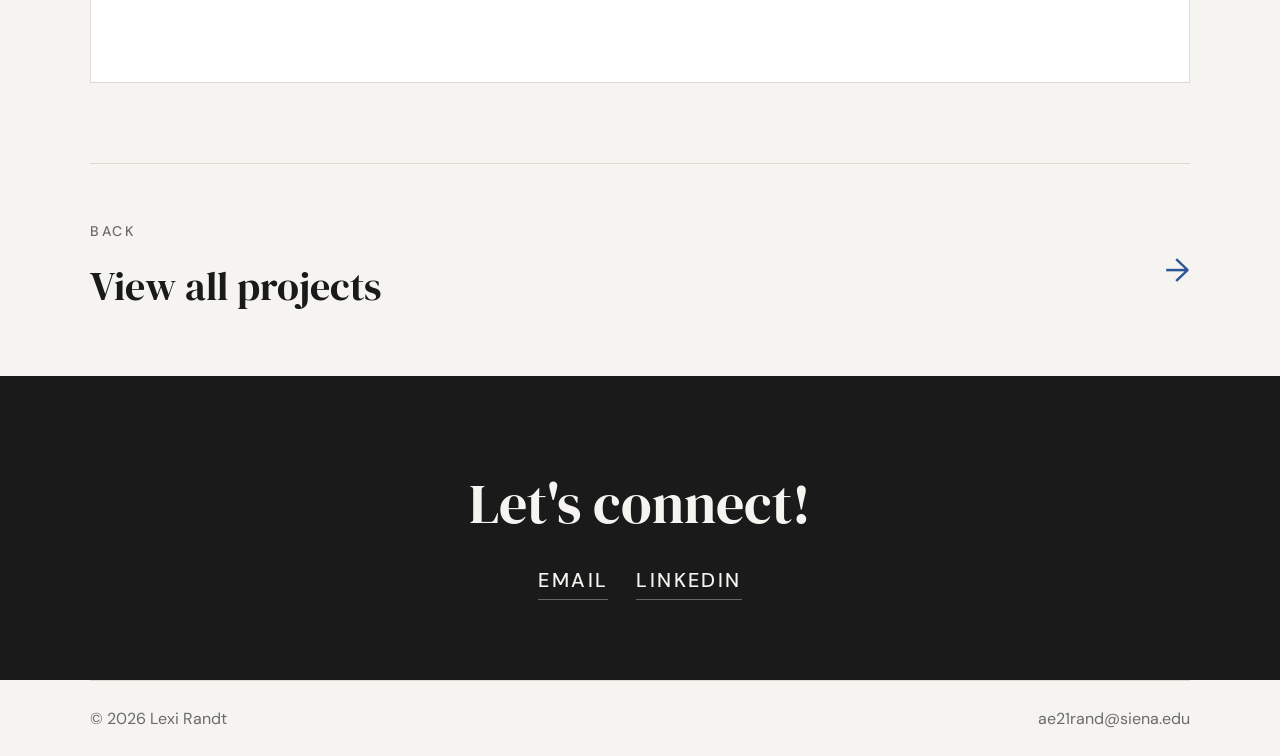
==== commit cb952c9a: ""Let's connect!"" ====
--- a/alex-carnival.html
+++ b/alex-carnival.html
@@ -112,8 +112,7 @@
   <!-- ===================== CONNECT ===================== -->
   <section class="connect">
     <div class="container">
-      <h2 class="connect__heading">Let's connect</h2>
-      <p class="connect__sub">Open to opportunities, work, or simply to talk!</p>
+      <h2 class="connect__heading">Let's connect!</h2>
       <div class="connect__links">
         <a class="connect__link" href="mailto:ae21rand@siena.edu">Email</a>
         <a class="connect__link" href="https://www.linkedin.com/in/lexi-r-291688350" target="_blank">LinkedIn</a>
--- a/style.css
+++ b/style.css
@@ -46,7 +46,7 @@
 .section        { padding: var(--gap-section) 0; }
 .divider        { border: none; border-top: 1px solid var(--color-border); }
 .label {
-  font-size: 14px;
+  font-size: 20px;
   font-weight: 500;
   letter-spacing: 0.18em;
   text-transform: uppercase;
@@ -134,7 +134,7 @@
 ============================================================ */
 .btn {
   display: inline-block;
-  font-size: 14px;
+  font-size: 16px;
   font-weight: 500;
   letter-spacing: 0.1em;
   text-transform: uppercase;
@@ -317,10 +317,9 @@
   line-height: 1.05;
 }
 .page-header p {
-  font-size: 16px;
+  font-size: 20px;
   color: var(--color-muted);
   margin-top: 16px;
-  max-width: 480px;
 }
 
 
@@ -376,7 +375,7 @@
   margin-bottom: 16px;
 }
 .project-card__desc {
-  font-size: 18px;
+  font-size: 20px;
   color: var(--color-muted);
   line-height: 1.7;
   margin-bottom: 24px;
@@ -418,7 +417,7 @@
 }
 .project-meta { display: grid; grid-template-columns: 1fr 1fr; gap: 32px; }
 .project-meta__overview { font-size: 20px; color: var(--color-muted); line-height: 1.75; }
-.project-meta__details  { font-size: 18px; color: var(--color-muted); line-height: 1.9; }
+.project-meta__details  { font-size: 20px; color: var(--color-muted); line-height: 1.9; }
 .project-meta__details strong {
   display: block;
   font-size: 18px;
